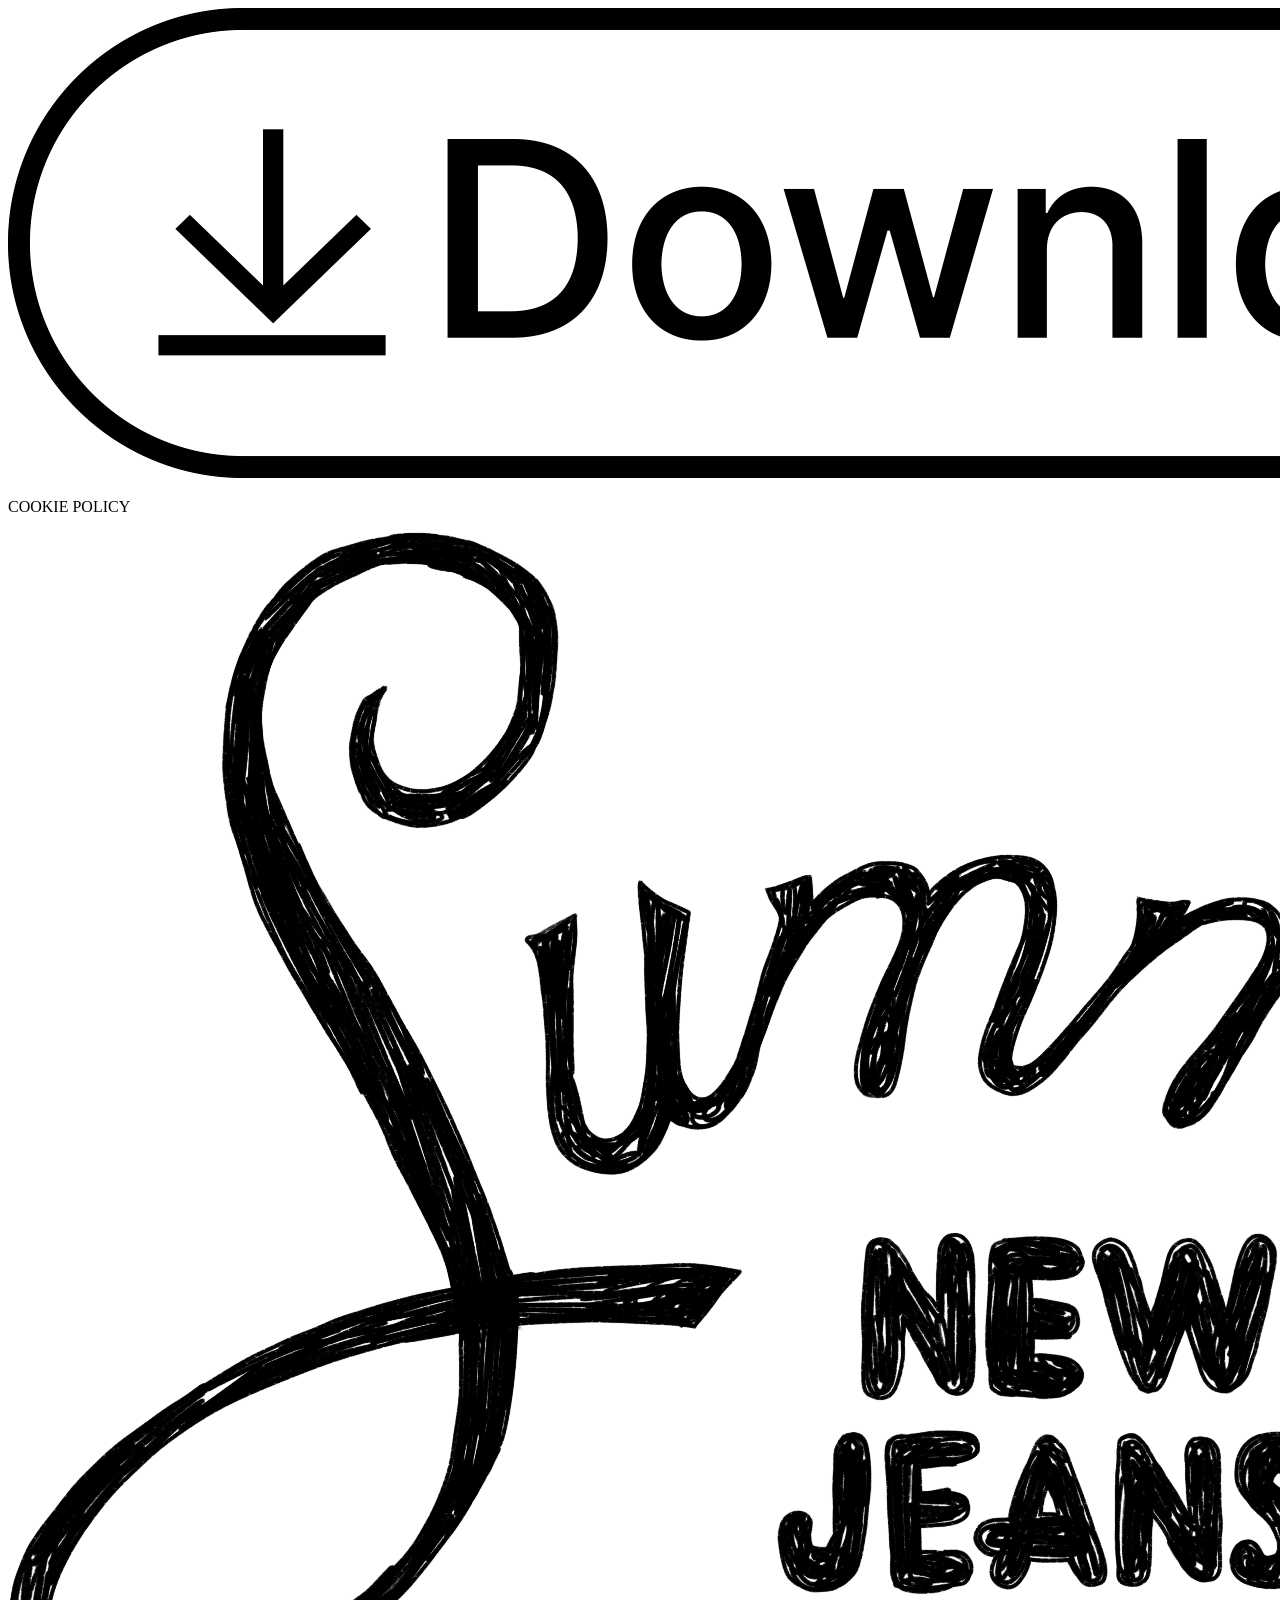
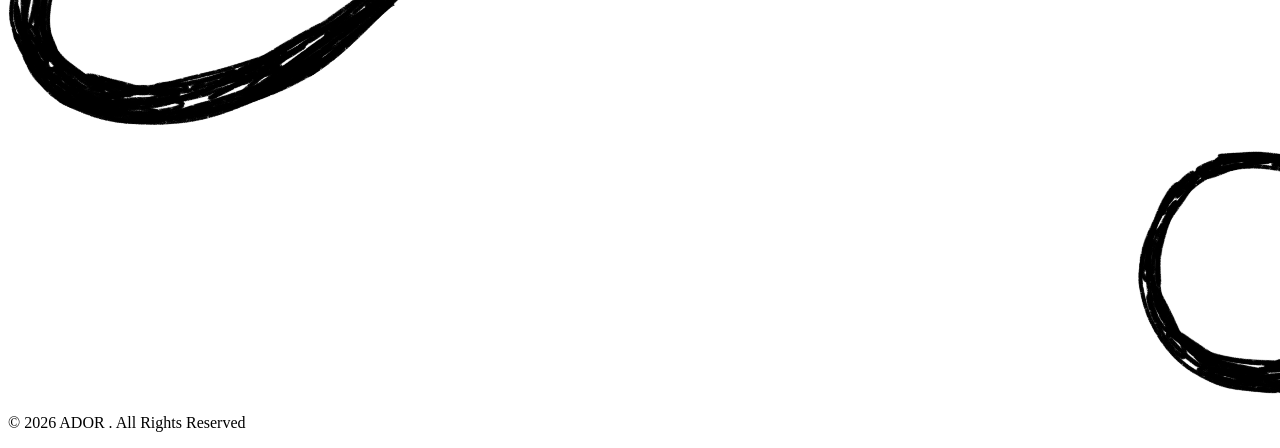
==== 3/Newjeans.html @ e07d7fba "link NewJeans.css to NewJeans.html" ====
<!doctype html>
<html lang="en">
  <head>
    <meta charset="UTF-8" />
    <meta name="viewport" content="width=device-width, initial-scale=1.0" />
    <title>NewJeans</title>
    <link rel="stylesheet" href="./NewJeans.css" />
  </head>
  <body>
    <header>
      <img class="download" src="./btn-download.png" alt="btn-download" />
      <p class="cookie">COOKIE POLICY</p>
    </header>
    <div class="wrapper">
      <main></main>
      <aside>
        <img class="logo" src="./logo.png" alt="logo" />
      </aside>
    </div>
    <footer>
      <p>© 2026 ADOR . All Rights Reserved</p>
    </footer>
  </body>
</html>
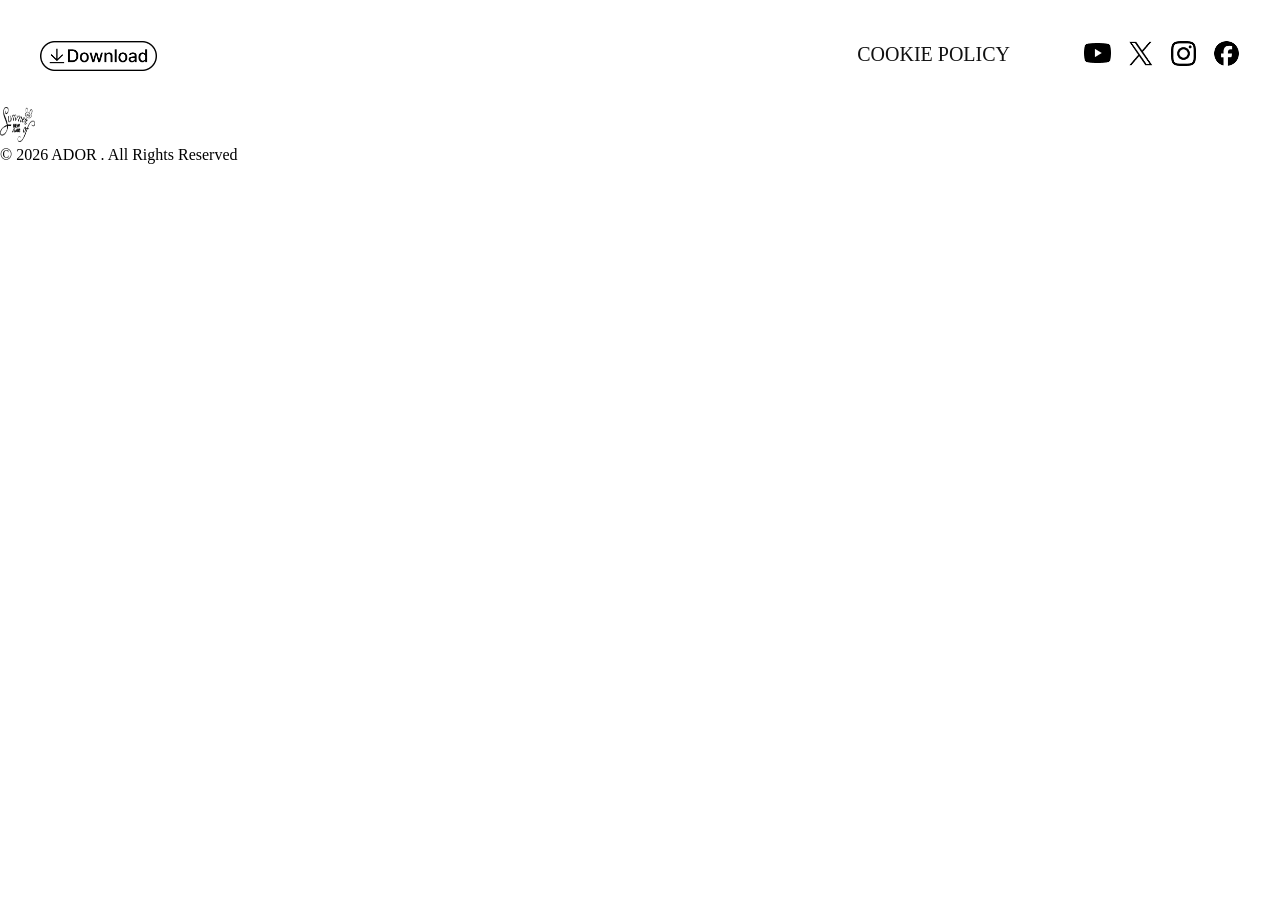
==== commit a4ba407a: "add header ui" ====
--- a/3/Newjeans.html
+++ b/3/Newjeans.html
@@ -8,17 +8,31 @@
   </head>
   <body>
     <header>
-      <img class="download" src="./btn-download.png" alt="btn-download" />
-      <p class="cookie">COOKIE POLICY</p>
+      <div class="head-wrap">
+        <img class="download" src="./btn-download.png" alt="btn-download" />
+        <div class="right-wrap">
+          <p class="cookie">COOKIE POLICY</p>
+          <div class="images-wrap">
+            <img class="logo" src="./youtube-logo.png" alt="youtube-logo" />
+            <img class="logo" src="./x-logo.png" alt="youtube-logo" />
+            <img class="logo" src="./instagram-logo.png" alt="youtube-logo" />
+            <img class="logo" src="./facebook-logo.png" alt="youtube-logo" />
+          </div>
+        </div>
+      </div>
     </header>
-    <div class="wrapper">
-      <main></main>
+    <div class="content">
+      <main>
+        <div class="wrapper">
+          <!-- 안에는 자동 이미지 슬라이더가 들어갈 예정 -->
+        </div>
+      </main>
       <aside>
         <img class="logo" src="./logo.png" alt="logo" />
       </aside>
     </div>
     <footer>
-      <p>© 2026 ADOR . All Rights Reserved</p>
+      <p class="copyright">© 2026 ADOR . All Rights Reserved</p>
     </footer>
   </body>
 </html>
--- a/3/NewJeans.css
+++ b/3/NewJeans.css
@@ -0,0 +1,62 @@
+* {
+  margin: 0;
+  padding: 0;
+  box-sizing: border-box;
+}
+
+body {
+  display: flex;
+  flex-direction: column;
+  align-items: flex-start;
+}
+
+/* Header Styling */
+header {
+  display: flex;
+  padding: 36px;
+  flex-direction: column;
+  align-items: flex-start;
+  gap: 10px;
+  align-self: stretch;
+}
+
+.head-wrap {
+  display: flex;
+  justify-content: space-between;
+  padding-left: 4px;
+  align-items: flex-end;
+  align-self: stretch;
+}
+
+.right-wrap {
+  display: flex;
+  align-items: center;
+  gap: 70px;
+}
+
+.images-wrap {
+  display: flex;
+  align-items: center;
+  gap: 8px;
+}
+
+.download {
+  width: 117px;
+  height: 30px;
+  aspect-ratio: 39/10;
+}
+
+.logo {
+  width: 35px;
+  height: 35px;
+  aspect-ratio: 1/1;
+}
+
+.cookie {
+  color: #111;
+  font-family: Pretendard;
+  font-size: 20px;
+  font-style: normal;
+  font-weight: 500;
+  line-height: 30px; /* 150% */
+}
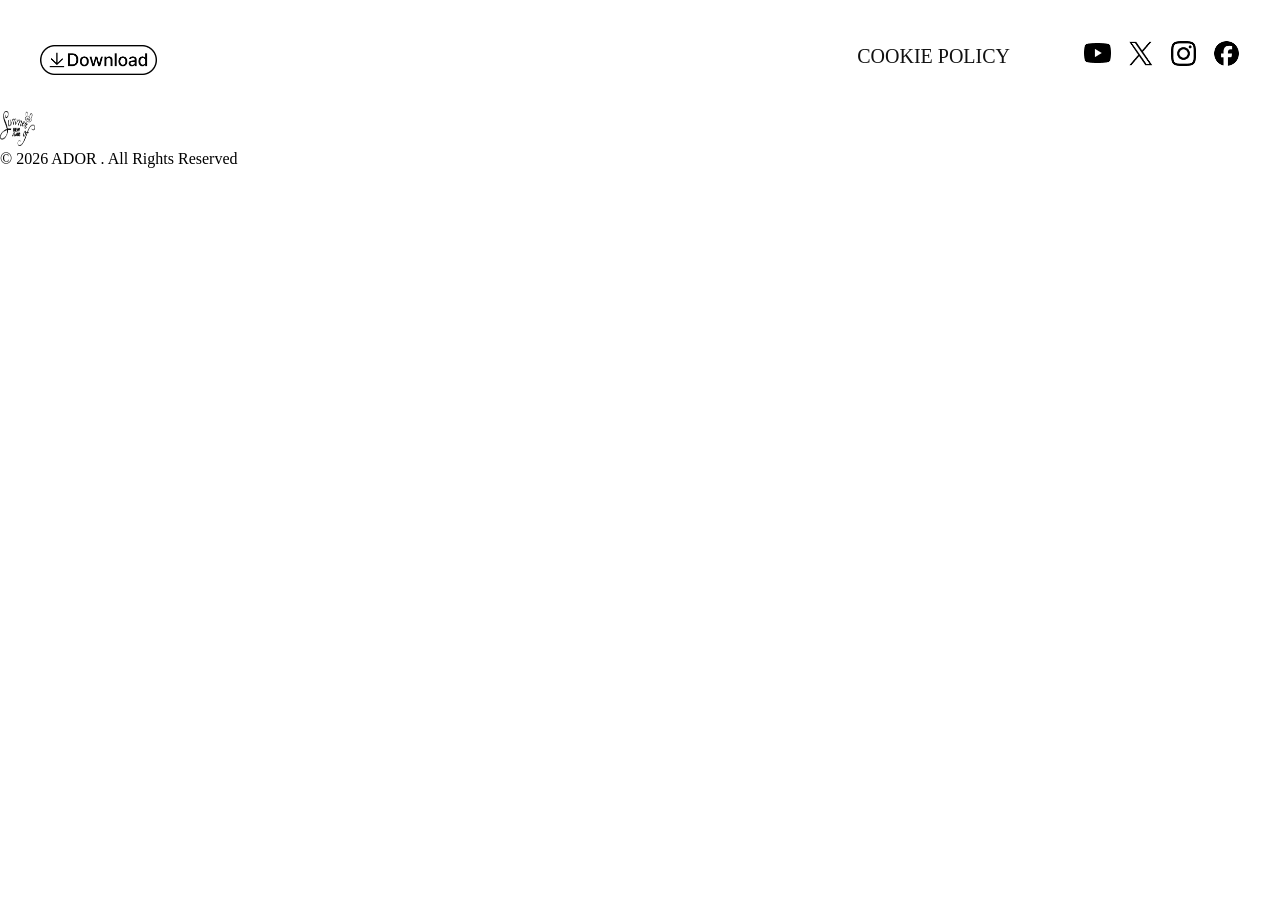
==== commit 2482f5d3: "add href feat to header icons" ====
--- a/3/Newjeans.html
+++ b/3/Newjeans.html
@@ -13,10 +13,22 @@
         <div class="right-wrap">
           <p class="cookie">COOKIE POLICY</p>
           <div class="images-wrap">
-            <img class="logo" src="./youtube-logo.png" alt="youtube-logo" />
-            <img class="logo" src="./x-logo.png" alt="youtube-logo" />
-            <img class="logo" src="./instagram-logo.png" alt="youtube-logo" />
-            <img class="logo" src="./facebook-logo.png" alt="youtube-logo" />
+            <a href="https://www.youtube.com/c/NewJeans_official">
+              <img class="logo" src="./youtube-logo.png" alt="youtube-logo" />
+            </a>
+            <a href="https://x.com/NewJeans_ADOR">
+              <img class="logo" src="./x-logo.png" alt="x-logo"
+            /></a>
+            <a href="https://www.instagram.com/newjeans_official/">
+              <img
+                class="logo"
+                src="./instagram-logo.png"
+                alt="instagram-logo"
+              />
+            </a>
+            <a href="https://www.facebook.com/official.newjeans">
+              <img class="logo" src="./facebook-logo.png" alt="facebook-logo" />
+            </a>
           </div>
         </div>
       </div>
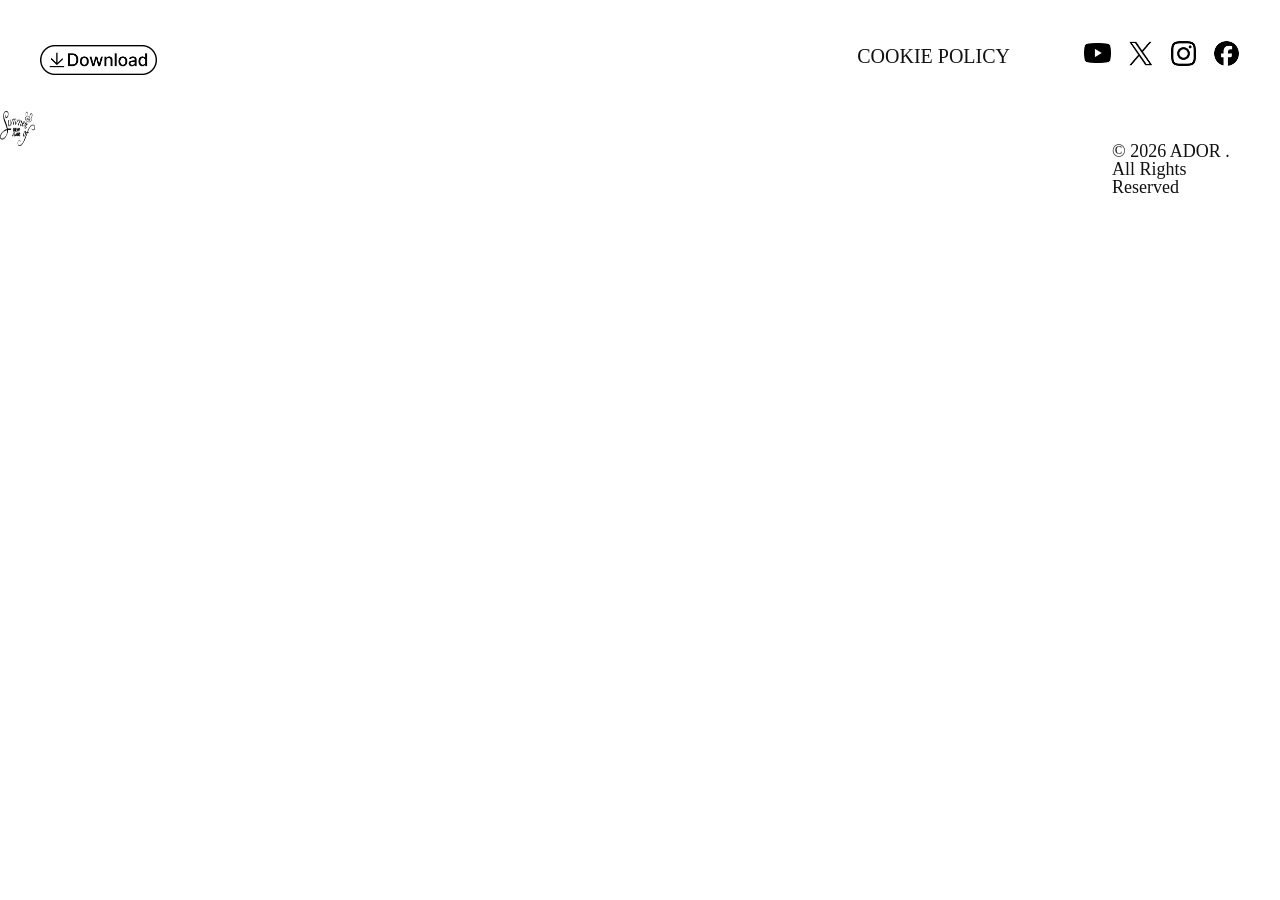
==== commit 6d8cd4de: "add favicon" ====
--- a/3/Newjeans.html
+++ b/3/Newjeans.html
@@ -5,29 +5,45 @@
     <meta name="viewport" content="width=device-width, initial-scale=1.0" />
     <title>NewJeans</title>
     <link rel="stylesheet" href="./NewJeans.css" />
+    <link
+      rel="icon"
+      href="https://newjeans.kr/public%2Ffavicon%2Fmain%2Ffavicon.png"
+    />
   </head>
   <body>
     <header>
       <div class="head-wrap">
-        <img class="download" src="./btn-download.png" alt="btn-download" />
+        <img
+          class="download"
+          src="./assets/btn-download.png"
+          alt="btn-download"
+        />
         <div class="right-wrap">
           <p class="cookie">COOKIE POLICY</p>
           <div class="images-wrap">
             <a href="https://www.youtube.com/c/NewJeans_official">
-              <img class="logo" src="./youtube-logo.png" alt="youtube-logo" />
+              <img
+                class="logo"
+                src="./assets/youtube-logo.png"
+                alt="youtube-logo"
+              />
             </a>
             <a href="https://x.com/NewJeans_ADOR">
-              <img class="logo" src="./x-logo.png" alt="x-logo"
+              <img class="logo" src="./assets/x-logo.png" alt="x-logo"
             /></a>
             <a href="https://www.instagram.com/newjeans_official/">
               <img
                 class="logo"
-                src="./instagram-logo.png"
+                src="./assets/instagram-logo.png"
                 alt="instagram-logo"
               />
             </a>
             <a href="https://www.facebook.com/official.newjeans">
-              <img class="logo" src="./facebook-logo.png" alt="facebook-logo" />
+              <img
+                class="logo"
+                src="./assets/facebook-logo.png"
+                alt="facebook-logo"
+              />
             </a>
           </div>
         </div>
@@ -40,7 +56,7 @@
         </div>
       </main>
       <aside>
-        <img class="logo" src="./logo.png" alt="logo" />
+        <img class="logo" src="./assets/logo.png" alt="logo" />
       </aside>
     </div>
     <footer>
--- a/3/NewJeans.css
+++ b/3/NewJeans.css
@@ -60,3 +60,22 @@
   font-weight: 500;
   line-height: 30px; /* 150% */
 }
+
+/* Footer Styling */
+footer {
+  display: flex;
+  height: 66px;
+  padding: 10px 40px 38px 1112px;
+  justify-content: flex-end;
+  align-items: center;
+  align-self: stretch;
+}
+
+.copyright {
+  color: #111;
+  font-family: Pretendard;
+  font-size: 18px;
+  font-style: normal;
+  font-weight: 500;
+  line-height: 18px; /* 100% */
+}
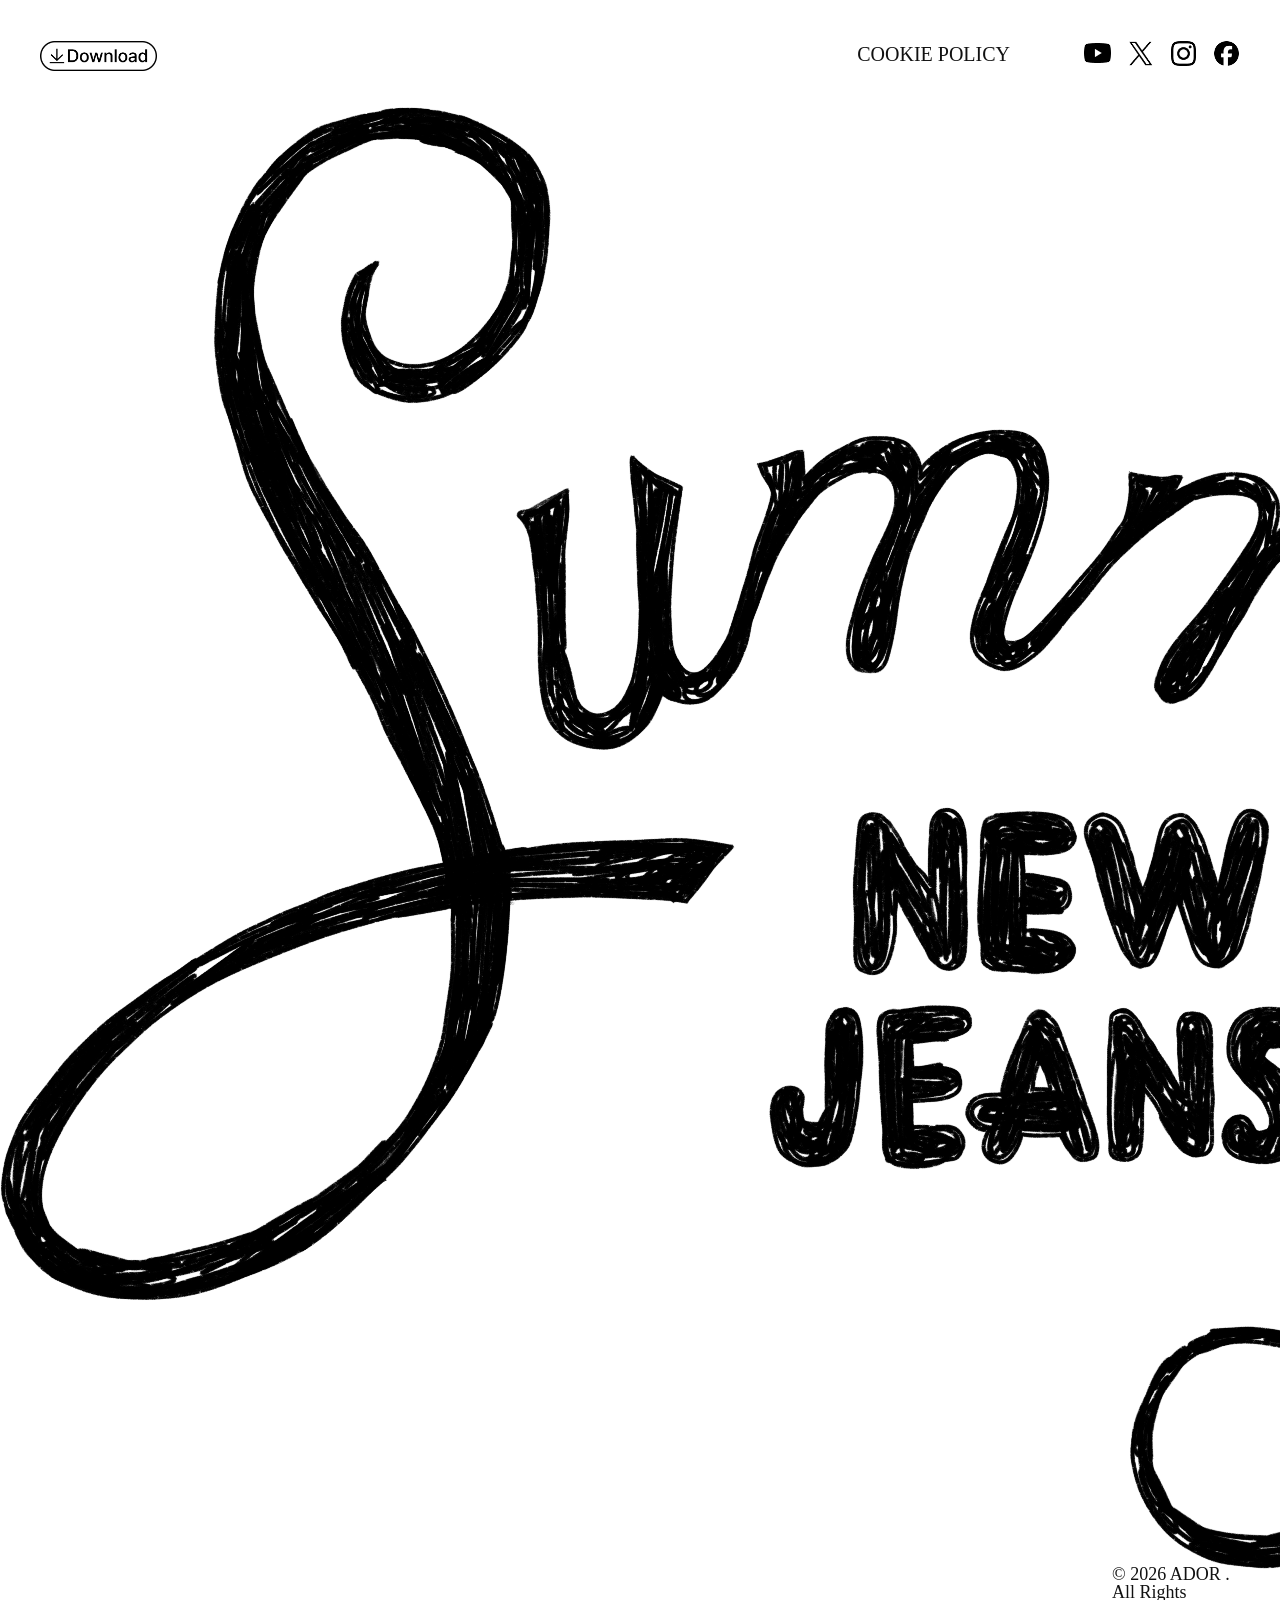
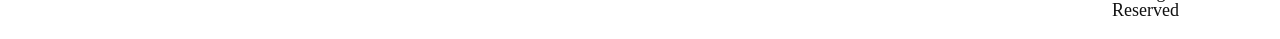
==== commit c9017e17: "add target="_blank", rel="'noopener" on a tag" ====
--- a/3/Newjeans.html
+++ b/3/Newjeans.html
@@ -21,24 +21,40 @@
         <div class="right-wrap">
           <p class="cookie">COOKIE POLICY</p>
           <div class="images-wrap">
-            <a href="https://www.youtube.com/c/NewJeans_official">
+            <a
+              href="https://www.youtube.com/c/NewJeans_official"
+              target="_blank"
+              rel="noopener"
+            >
               <img
                 class="logo"
                 src="./assets/youtube-logo.png"
                 alt="youtube-logo"
               />
             </a>
-            <a href="https://x.com/NewJeans_ADOR">
+            <a
+              href="https://x.com/NewJeans_ADOR"
+              target="_blank"
+              rel="noopener"
+            >
               <img class="logo" src="./assets/x-logo.png" alt="x-logo"
             /></a>
-            <a href="https://www.instagram.com/newjeans_official/">
+            <a
+              href="https://www.instagram.com/newjeans_official/"
+              target="_blank"
+              rel="noopener"
+            >
               <img
                 class="logo"
                 src="./assets/instagram-logo.png"
                 alt="instagram-logo"
               />
             </a>
-            <a href="https://www.facebook.com/official.newjeans">
+            <a
+              href="https://www.facebook.com/official.newjeans"
+              target="_blank"
+              rel="noopener"
+            >
               <img
                 class="logo"
                 src="./assets/facebook-logo.png"
@@ -49,16 +65,16 @@
         </div>
       </div>
     </header>
-    <div class="content">
-      <main>
+    <main>
+      <section>
         <div class="wrapper">
           <!-- 안에는 자동 이미지 슬라이더가 들어갈 예정 -->
         </div>
-      </main>
+      </section>
       <aside>
-        <img class="logo" src="./assets/logo.png" alt="logo" />
+        <img class="main-logo" src="./assets/logo.png" alt="logo" />
       </aside>
-    </div>
+    </main>
     <footer>
       <p class="copyright">© 2026 ADOR . All Rights Reserved</p>
     </footer>
--- a/3/NewJeans.css
+++ b/3/NewJeans.css
@@ -22,8 +22,8 @@
 
 .head-wrap {
   display: flex;
+  padding-left: 4px;
   justify-content: space-between;
-  padding-left: 4px;
   align-items: flex-end;
   align-self: stretch;
 }
@@ -61,6 +61,12 @@
   line-height: 30px; /* 150% */
 }
 
+.images-wrap a,
+.head-wrap a {
+  display: flex; /* 또는 display: block; */
+  align-items: center;
+}
+
 /* Footer Styling */
 footer {
   display: flex;
